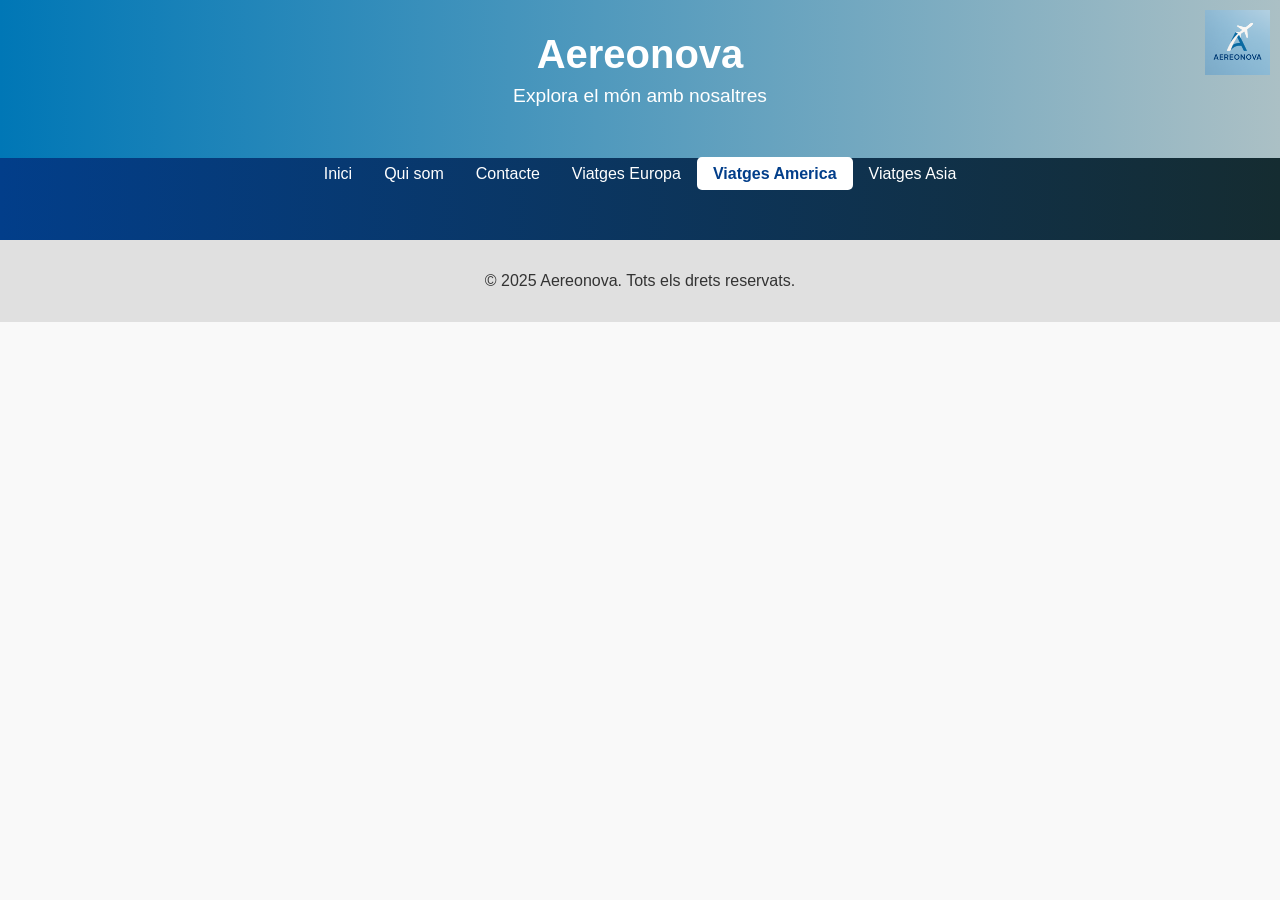
==== america.html @ 2155fbc4 "muchos avances" ====
<html lang="ca">
<head>
  <meta charset="UTF-8">
  <title>Aereonova - Inici</title>
  <link rel="stylesheet" href="america.css">

</head>
<body>
  <header>
    <div class="container">
      <h1 class="empresa">Aereonova</h1>
      <p class="eslogan">Explora el món amb nosaltres</p>
      <img src="images/logotipo.png" alt="Logo Aereonova" class="logo-mini">
    </div>
  </header>

  <nav>
    <ul>
      <li><a href="inicio.html" >Inici</a></li>
      <li><a href="qui-som.html">Qui som</a></li>
      <li><a href="contacte.html">Contacte</a></li>
      <li><a href="europa.html" >Viatges Europa</a></li>
      <li><a href="america.html"class="efecto">Viatges America</a></li>
      <li><a href="asia.html">Viatges Asia</a></li>
    </ul>




    <footer>
        <p>&copy; 2025 Aereonova. Tots els drets reservats.</p>
      </footer>
    </body>
    </html>
---- america.css ----
body {
    margin: 0;
    padding: 0;
    font-family: 'Montserrat', sans-serif;
    background-color: #f9f9f9;
    color: #333;
  }
  
  header {
    background: linear-gradient(to right, #0077b6, #abc0c5);
    color: white;
    padding: 2rem 1rem;
    text-align: center;
  }
  
  .empresa {
    margin: 0;
    font-size: 2.5rem;
    font-weight: 700;
  }
  
  .eslogan {
    font-size: 1.2rem;
    margin-top: 0.5rem;
  }
  
  .logo-mini {
    position: absolute;
    top: 10px;
    right: 10px;
    width: 65px;
    height: auto;
  }
  
  nav {
    background: linear-gradient(to right, #023e8a, #152c31)
  }
  
  nav ul {
    list-style: none;
    display: flex;
    justify-content: center;
    margin: 0;
    padding: 7px;
  
  }
  
  nav a {
    color: white;
    text-decoration: none;
    padding: 0.5rem 1rem;
    border-radius: 5px;
  
  }
  
  nav a:hover {
    background: linear-gradient(to right, #0077b6, #a2b6bb)
  }
  
  nav a.efecto {
    background-color: white;
    color: #023e8a;
    font-weight: bold;
  }









  footer {
  background-color: #e0e0e0;
  text-align: center;
  padding: 1rem;
  margin-top: 50px;
  font-size: 16px;
}
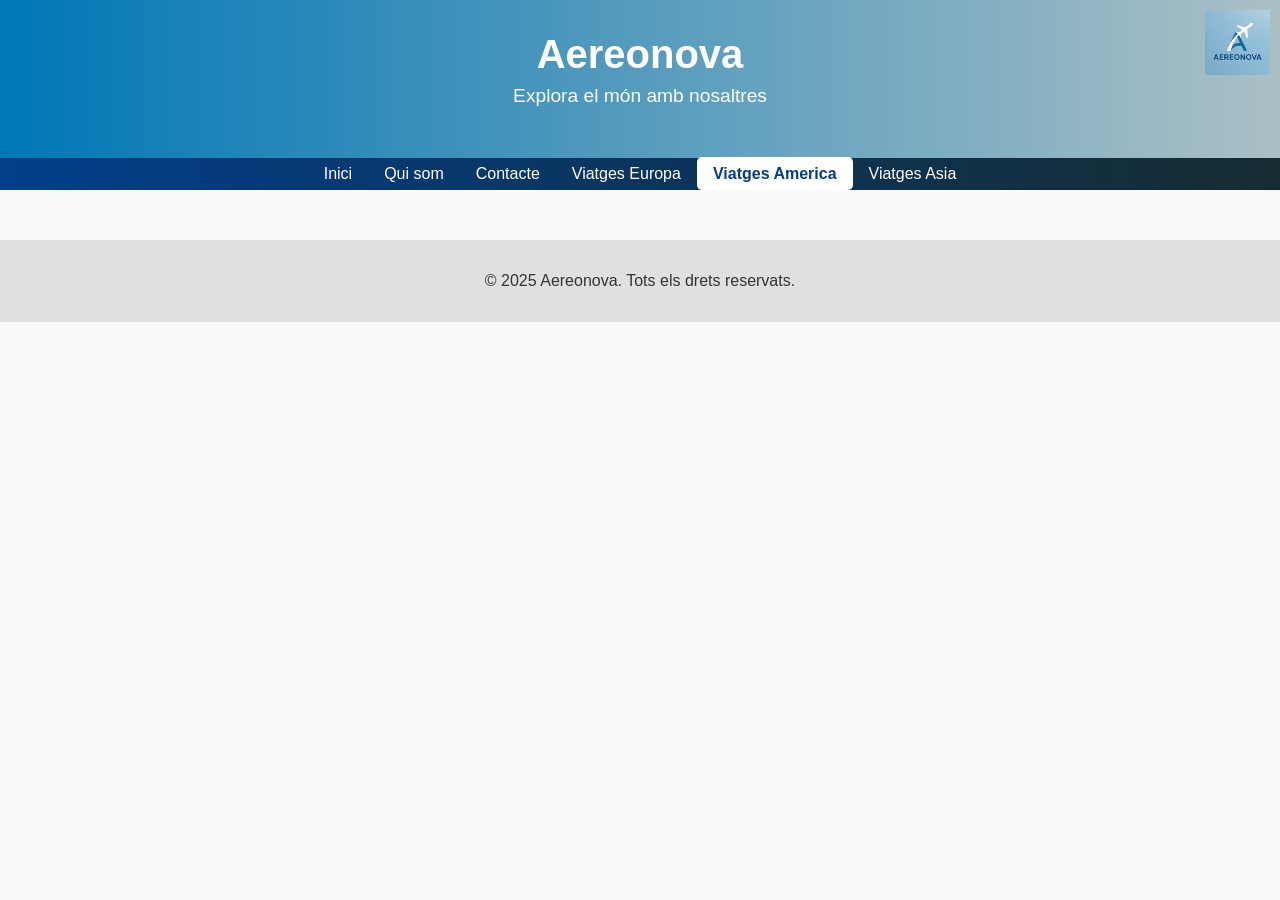
==== commit 531e9d60: "ab" ====
--- a/america.html
+++ b/america.html
@@ -16,13 +16,14 @@
 
   <nav>
     <ul>
-      <li><a href="inicio.html" >Inici</a></li>
+      <li><a href="index.html" >Inici</a></li>
       <li><a href="qui-som.html">Qui som</a></li>
       <li><a href="contacte.html">Contacte</a></li>
       <li><a href="europa.html" >Viatges Europa</a></li>
       <li><a href="america.html"class="efecto">Viatges America</a></li>
       <li><a href="asia.html">Viatges Asia</a></li>
     </ul>
+</nav>
 
 
 
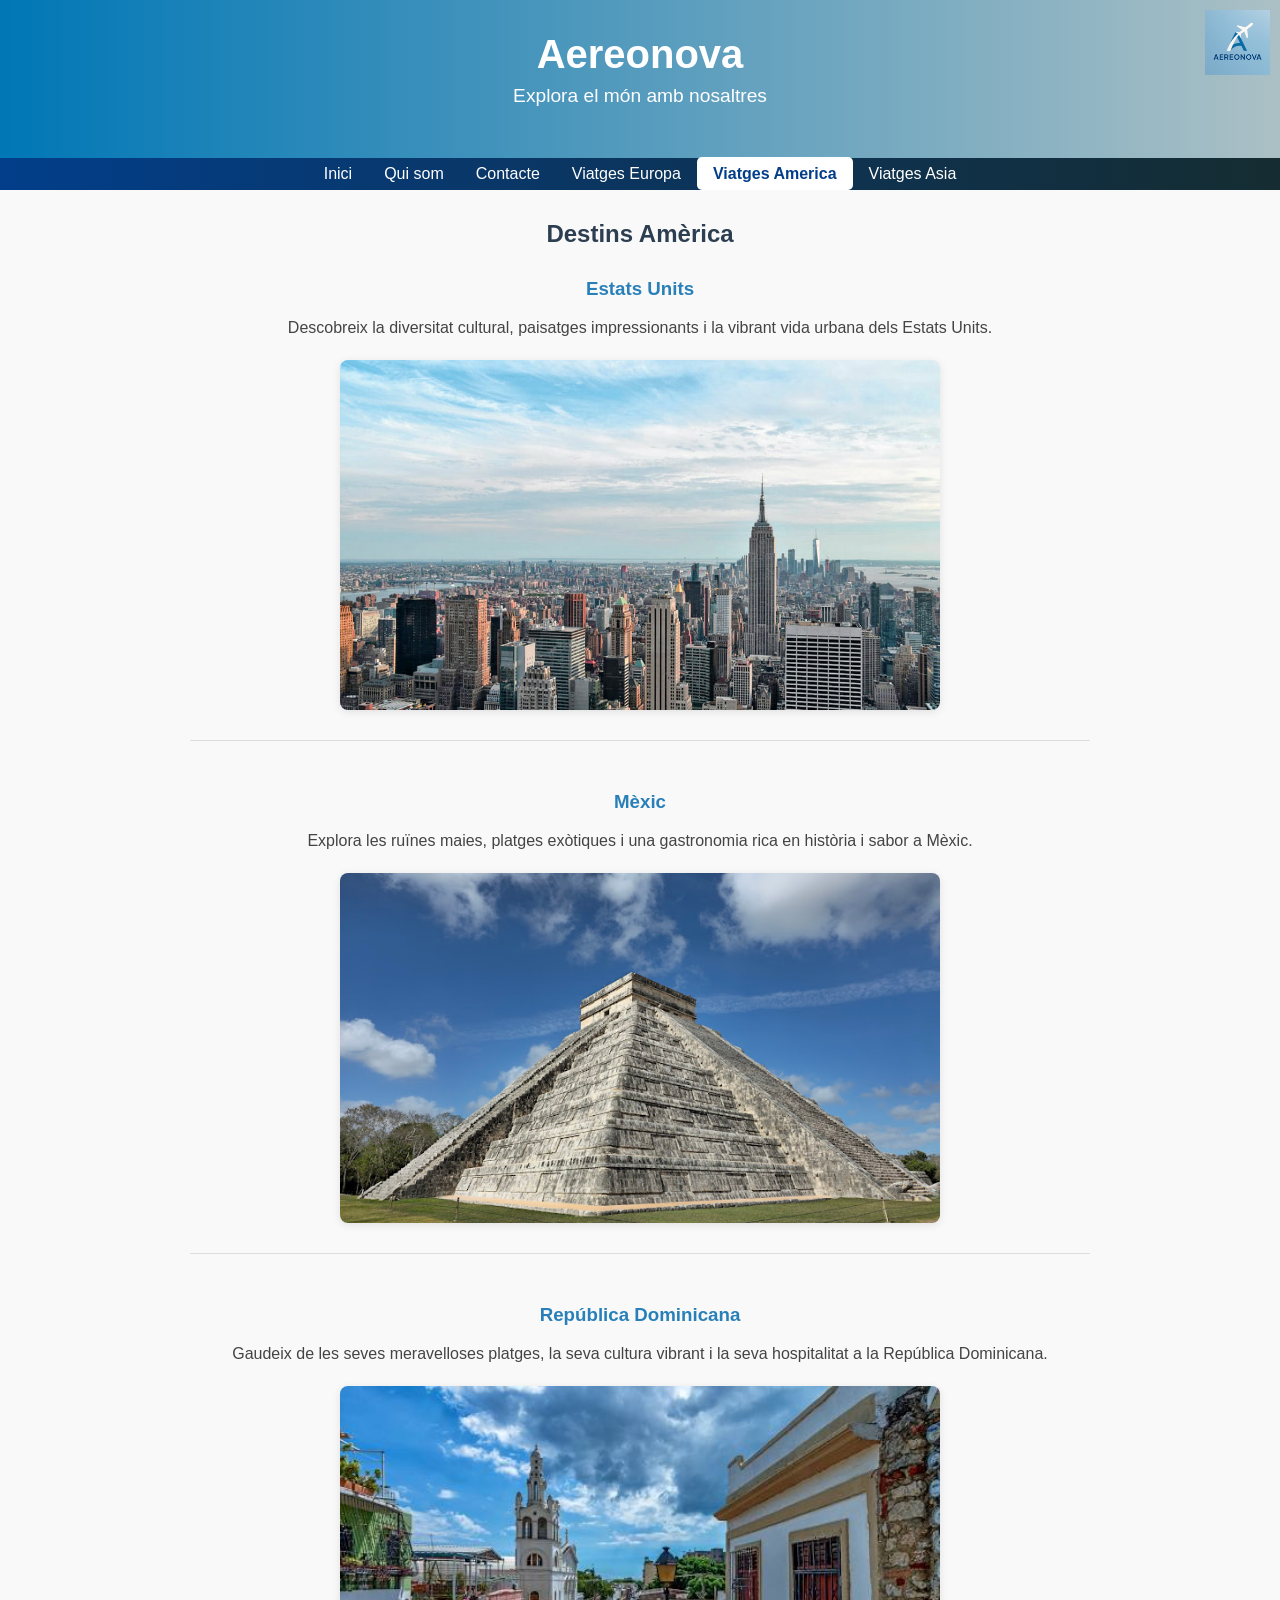
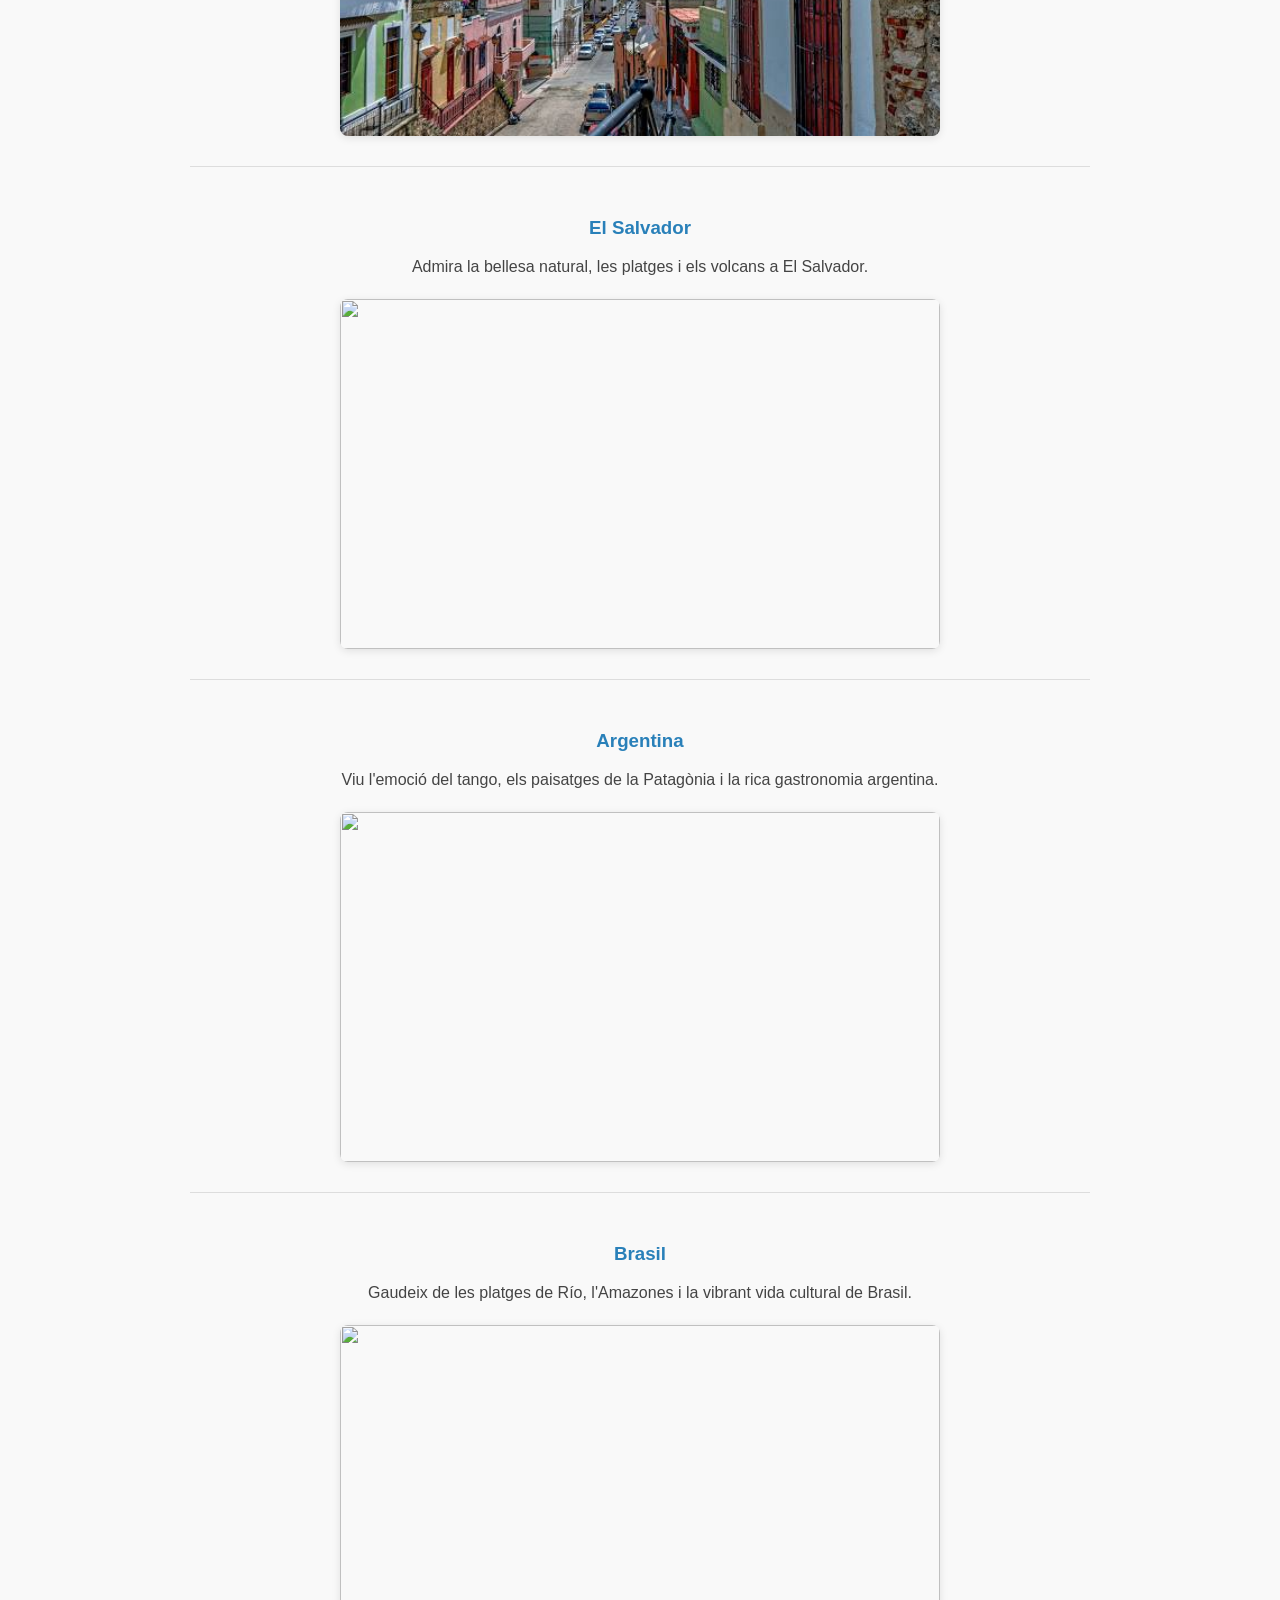
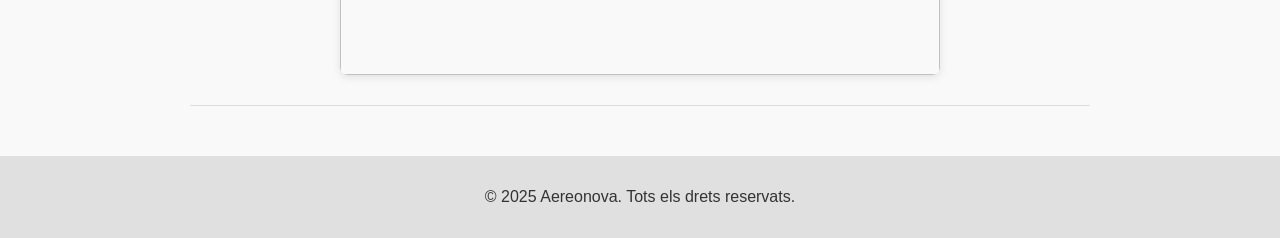
==== commit 9b0f738f: "holas" ====
--- a/america.html
+++ b/america.html
@@ -2,7 +2,7 @@
 <head>
   <meta charset="UTF-8">
   <title>Aereonova - Inici</title>
-  <link rel="stylesheet" href="america.css">
+  <link rel="stylesheet" href="css/america.css">
 
 </head>
 <body>
@@ -25,11 +25,85 @@
     </ul>
 </nav>
 
+<div class="destins-america">
+  <h2>Destins Amèrica</h2>
+  
+  <div class="paises">
+    <h3>Estats Units</h3>
+    <p>Descobreix la diversitat cultural, paisatges impressionants i la vibrant vida urbana dels Estats Units.</p>
+    <div class="imagenes">
+      <img src="images/images_america/Nueva_York.jpg" alt="Nova York" class="active">
+      <img src="images/images_america/hawai.jpg" alt="Hawai">
+      <img src="images/images_america/Gran cañon.jpg" alt="Gran Canyó">
+    </div>
+  </div>
 
+  <div class="paises">
+    <h3>Mèxic</h3>
+    <p>Explora les ruïnes maies, platges exòtiques i una gastronomia rica en història i sabor a Mèxic.</p>
+    <div class="imagenes">
+      <img src="images/images_america/Chichen_Itza.jpg" alt="Chichen Itzá" class="active">
+      <img src="images/images_america/CDMX.jpeg" alt="Ciutat de Mèxic">
+      <img src="images/images_america/Cancun.jpeg" alt="Cancún">
+    </div>
+  </div>
 
+  <div class="paises">
+    <h3>República Dominicana</h3>
+    <p>Gaudeix de les seves meravelloses platges, la seva cultura vibrant i la seva hospitalitat a la República Dominicana.</p>
+    <div class="imagenes">
+      <img src="images/images_america/santo domingo.jpeg" alt="Santo Domingo" class="active">
+      <img src="images/images_america/salto el limon.jpg" alt="Salt el Llimó">
+      <img src="images/images_america/punta cana.jpeg" alt="Punta Cana">
+    </div>
+  </div>
+
+  <div class="paises">
+    <h3>El Salvador</h3>
+    <p>Admira la bellesa natural, les platges i els volcans a El Salvador.</p>
+    <div class="imagenes">
+      <img src="" alt="" class="active">
+      <img src="" alt="">
+      <img src="" alt="">
+    </div>
+  </div>
+
+  <div class="paises">
+    <h3>Argentina</h3>
+    <p>Viu l'emoció del tango, els paisatges de la Patagònia i la rica gastronomia argentina.</p>
+    <div class="imagenes">
+      <img src="" alt="" class="active">
+      <img src="" alt="">
+      <img src="" alt="">
+    </div>
+  </div>
+
+  <div class="paises">
+    <h3>Brasil</h3>
+    <p>Gaudeix de les platges de Río, l'Amazones i la vibrant vida cultural de Brasil.</p>
+    <div class="imagenes">
+      <img src="" alt="" class="active">
+      <img src="" alt="">
+      <img src="" alt="">
+    </div>
+  </div>
+</div>
 
     <footer>
         <p>&copy; 2025 Aereonova. Tots els drets reservats.</p>
       </footer>
+            <script>
+        document.querySelectorAll('.imagenes').forEach(imagenes => {
+          const images = imagenes.querySelectorAll('img');
+          let current = 0;
+      
+          setInterval(() => {
+            images[current].classList.remove('active');
+            current = (current + 1) % images.length;
+            images[current].classList.add('active');
+          }, 3500);
+        });
+      </script> 
+    </body>
     </body>
     </html>
--- a/css/america.css
+++ b/css/america.css
@@ -0,0 +1,132 @@
+body {
+    margin: 0;
+    padding: 0;
+    font-family: 'Montserrat', sans-serif;
+    background-color: #f9f9f9;
+    color: #333;
+  }
+  
+  header {
+    background: linear-gradient(to right, #0077b6, #abc0c5);
+    color: white;
+    padding: 2rem 1rem;
+    text-align: center;
+  }
+  
+  .empresa {
+    margin: 0;
+    font-size: 2.5rem;
+    font-weight: 700;
+  }
+  
+  .eslogan {
+    font-size: 1.2rem;
+    margin-top: 0.5rem;
+  }
+  
+  .logo-mini {
+    position: absolute;
+    top: 10px;
+    right: 10px;
+    width: 65px;
+    height: auto;
+  }
+  
+  nav {
+    background: linear-gradient(to right, #023e8a, #152c31)
+  }
+  
+  nav ul {
+    list-style: none;
+    display: flex;
+    justify-content: center;
+    margin: 0;
+    padding: 7px;
+  
+  }
+  
+  nav a {
+    color: white;
+    text-decoration: none;
+    padding: 0.5rem 1rem;
+    border-radius: 5px;
+  
+  }
+  
+  nav a:hover {
+    background: linear-gradient(to right, #0077b6, #a2b6bb)
+  }
+  
+  nav a.efecto {
+    background-color: white;
+    color: #023e8a;
+    font-weight: bold;
+  }
+
+    .destins-america {
+  max-width: 900px;
+  margin: 30px auto;
+  font-family: Arial, sans-serif;
+  padding: 0 15px;
+}
+
+.destins-america h2 {
+  text-align: center;
+  margin-bottom: 30px;
+  color: #2c3e50;
+}
+
+.paises {
+  margin-bottom: 50px;
+  border-bottom: 1px solid #ddd;
+  padding-bottom: 30px;
+}
+
+.paises h3 {
+  color: #2980b9;
+  margin-bottom: 10px;
+  text-align: center;
+}
+
+.paises p {
+  text-align: center;
+  font-size: 1rem;
+  line-height: 1.5;
+  color: #444;
+  margin-bottom: 20px;
+}
+
+.imagenes {
+  position: relative;
+  width: 100%;
+  max-width: 600px;
+  height: 350px;
+  overflow: hidden;
+  margin: 0 auto;
+  border-radius: 8px;
+  box-shadow: 0 2px 8px rgba(0,0,0,0.1);
+}
+
+.imagenes img {
+  position: absolute;
+  top: 0;
+  left: 0;
+  width: 100%;
+  height: 350px;
+  object-fit: cover;
+  opacity: 0;
+  transition: opacity 1s ease-in-out;
+}
+
+.imagenes img.active {
+  opacity: 1;
+  position: relative;
+}
+
+  footer {
+  background-color: #e0e0e0;
+  text-align: center;
+  padding: 1rem;
+  margin-top: 50px;
+  font-size: 16px;
+}
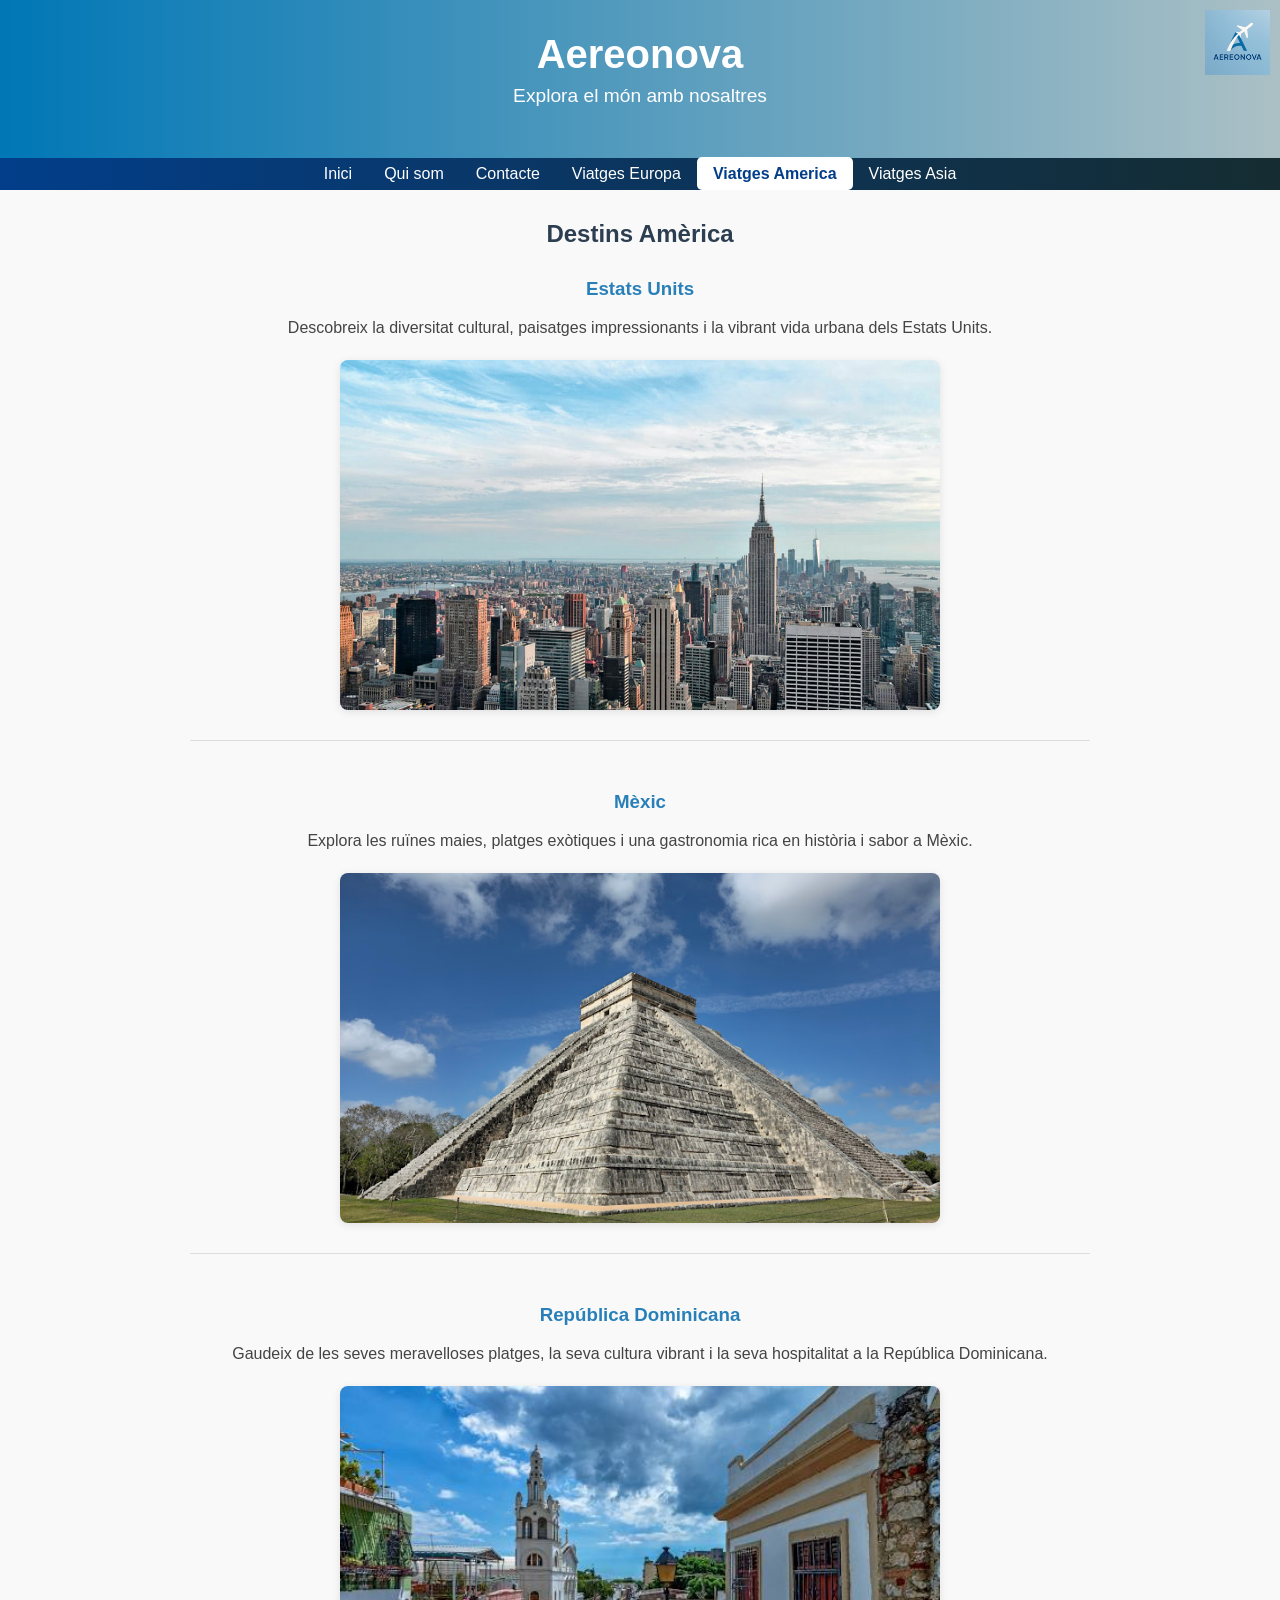
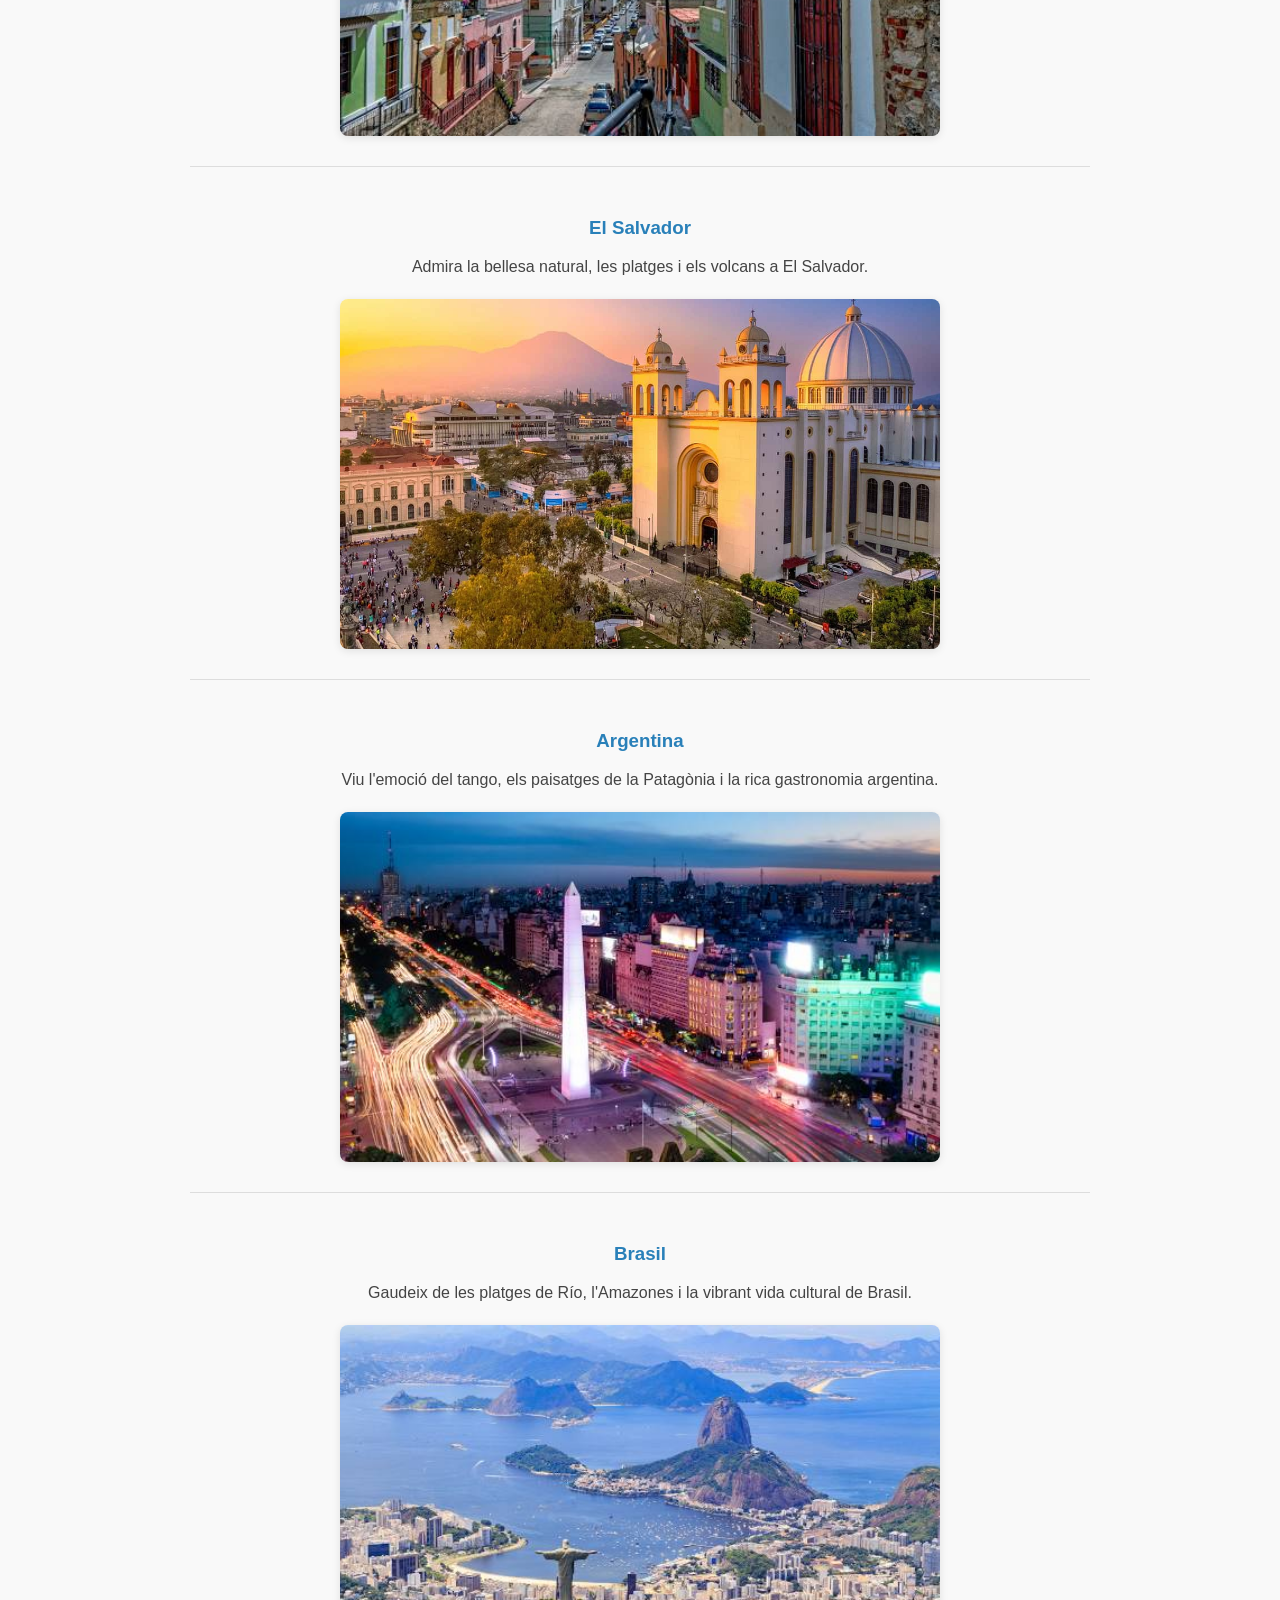
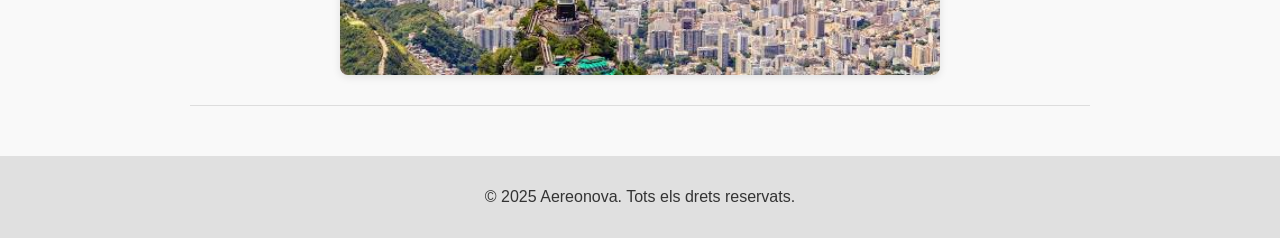
==== commit 0b0186b3: "america" ====
--- a/america.html
+++ b/america.html
@@ -62,9 +62,9 @@
     <h3>El Salvador</h3>
     <p>Admira la bellesa natural, les platges i els volcans a El Salvador.</p>
     <div class="imagenes">
-      <img src="" alt="" class="active">
-      <img src="" alt="">
-      <img src="" alt="">
+      <img src="images/images_america/san salvador.jpg" alt="San Salvador" class="active">
+      <img src="images/images_america/el cuco.jpeg" alt="Playa El Cuco">
+      <img src="images/images_america/chaparrastique.jpg" alt="Volcan Chaparrastique">
     </div>
   </div>
 
@@ -72,9 +72,9 @@
     <h3>Argentina</h3>
     <p>Viu l'emoció del tango, els paisatges de la Patagònia i la rica gastronomia argentina.</p>
     <div class="imagenes">
-      <img src="" alt="" class="active">
-      <img src="" alt="">
-      <img src="" alt="">
+      <img src="images/images_america/buenos aires.jpeg" alt="Buenos Aires" class="active">
+      <img src="images/images_america/bariloche.jpeg" alt="Bariloche">
+      <img src="images/images_america/salta y jujuy.jpg" alt="Salta y Jujuy">
     </div>
   </div>
 
@@ -82,9 +82,9 @@
     <h3>Brasil</h3>
     <p>Gaudeix de les platges de Río, l'Amazones i la vibrant vida cultural de Brasil.</p>
     <div class="imagenes">
-      <img src="" alt="" class="active">
-      <img src="" alt="">
-      <img src="" alt="">
+      <img src="images/images_america/Rio de Janeiro.jpeg" alt="Rio de Janeiro" class="active">
+      <img src="images/images_america/amazonas.jpeg" alt="Amazonas">
+      <img src="images/images_america/Baía do Sancho.jpeg" alt="Baía do Sancho">
     </div>
   </div>
 </div>
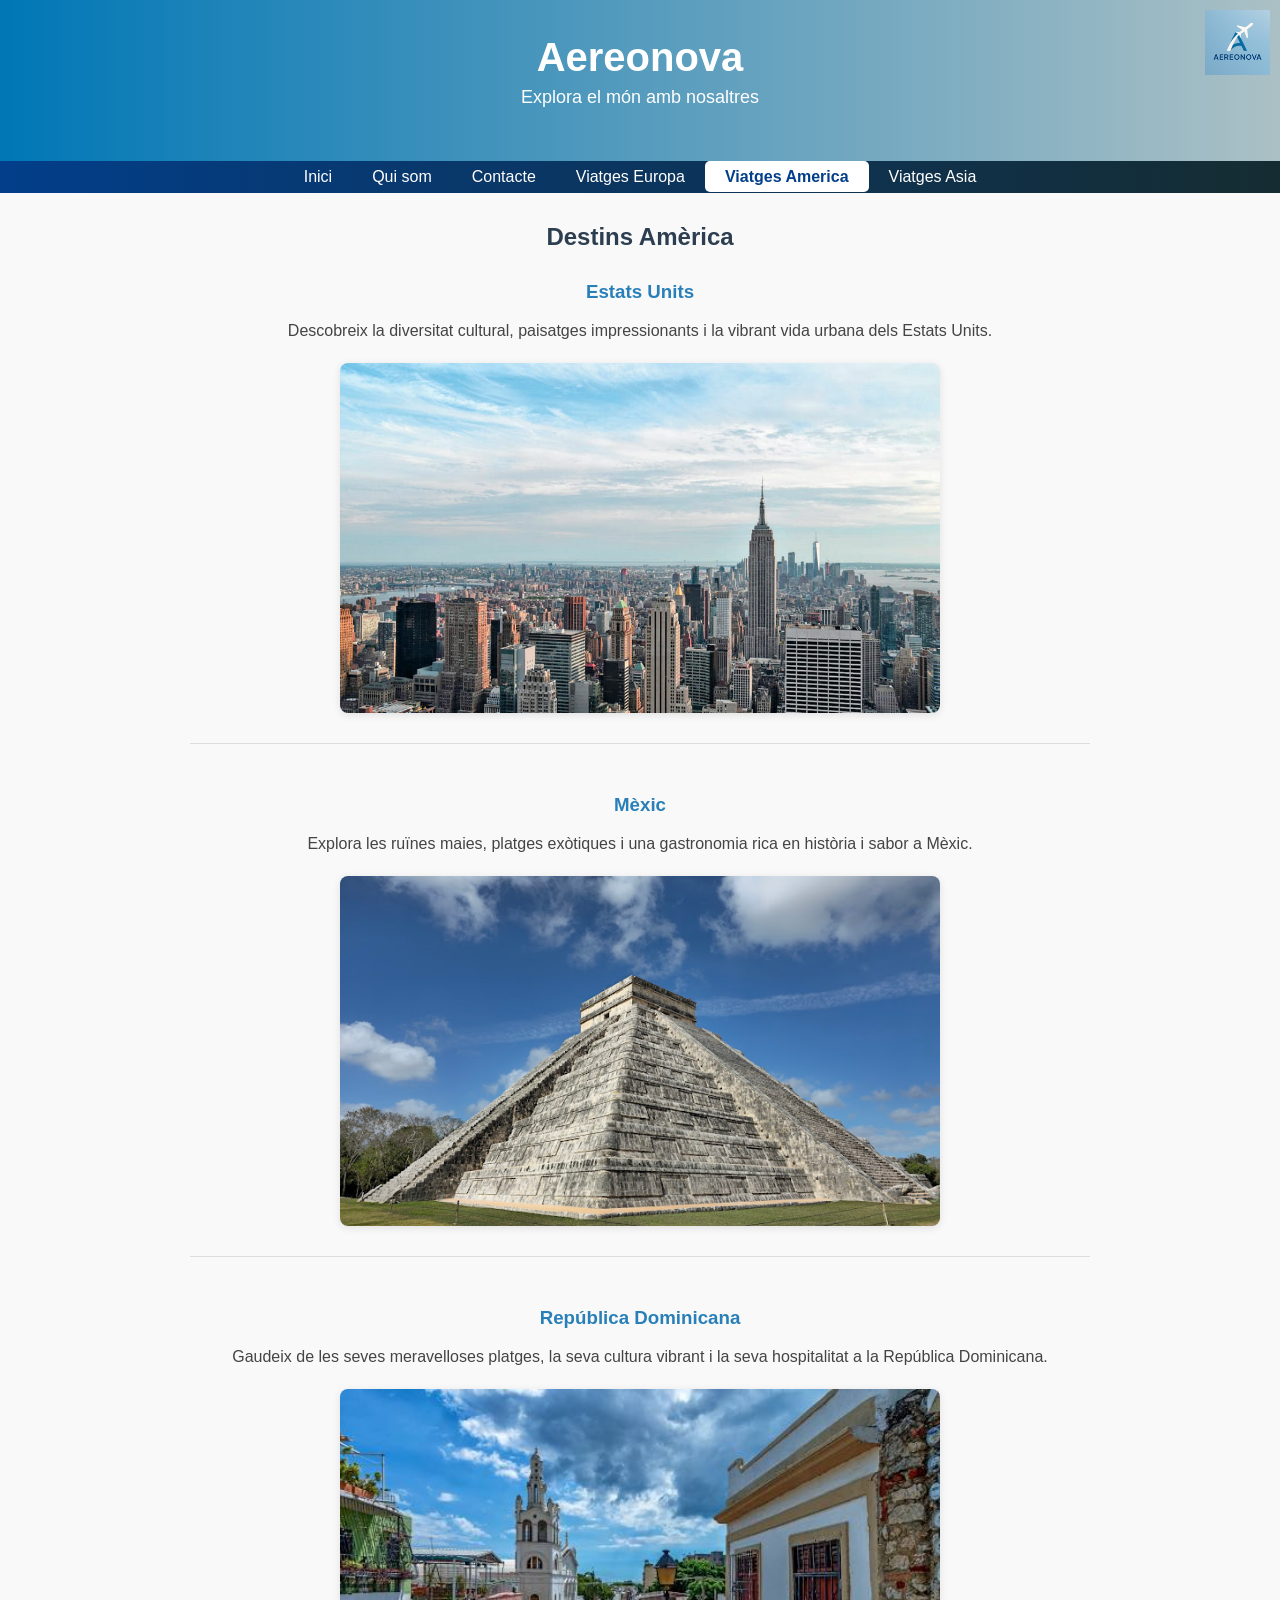
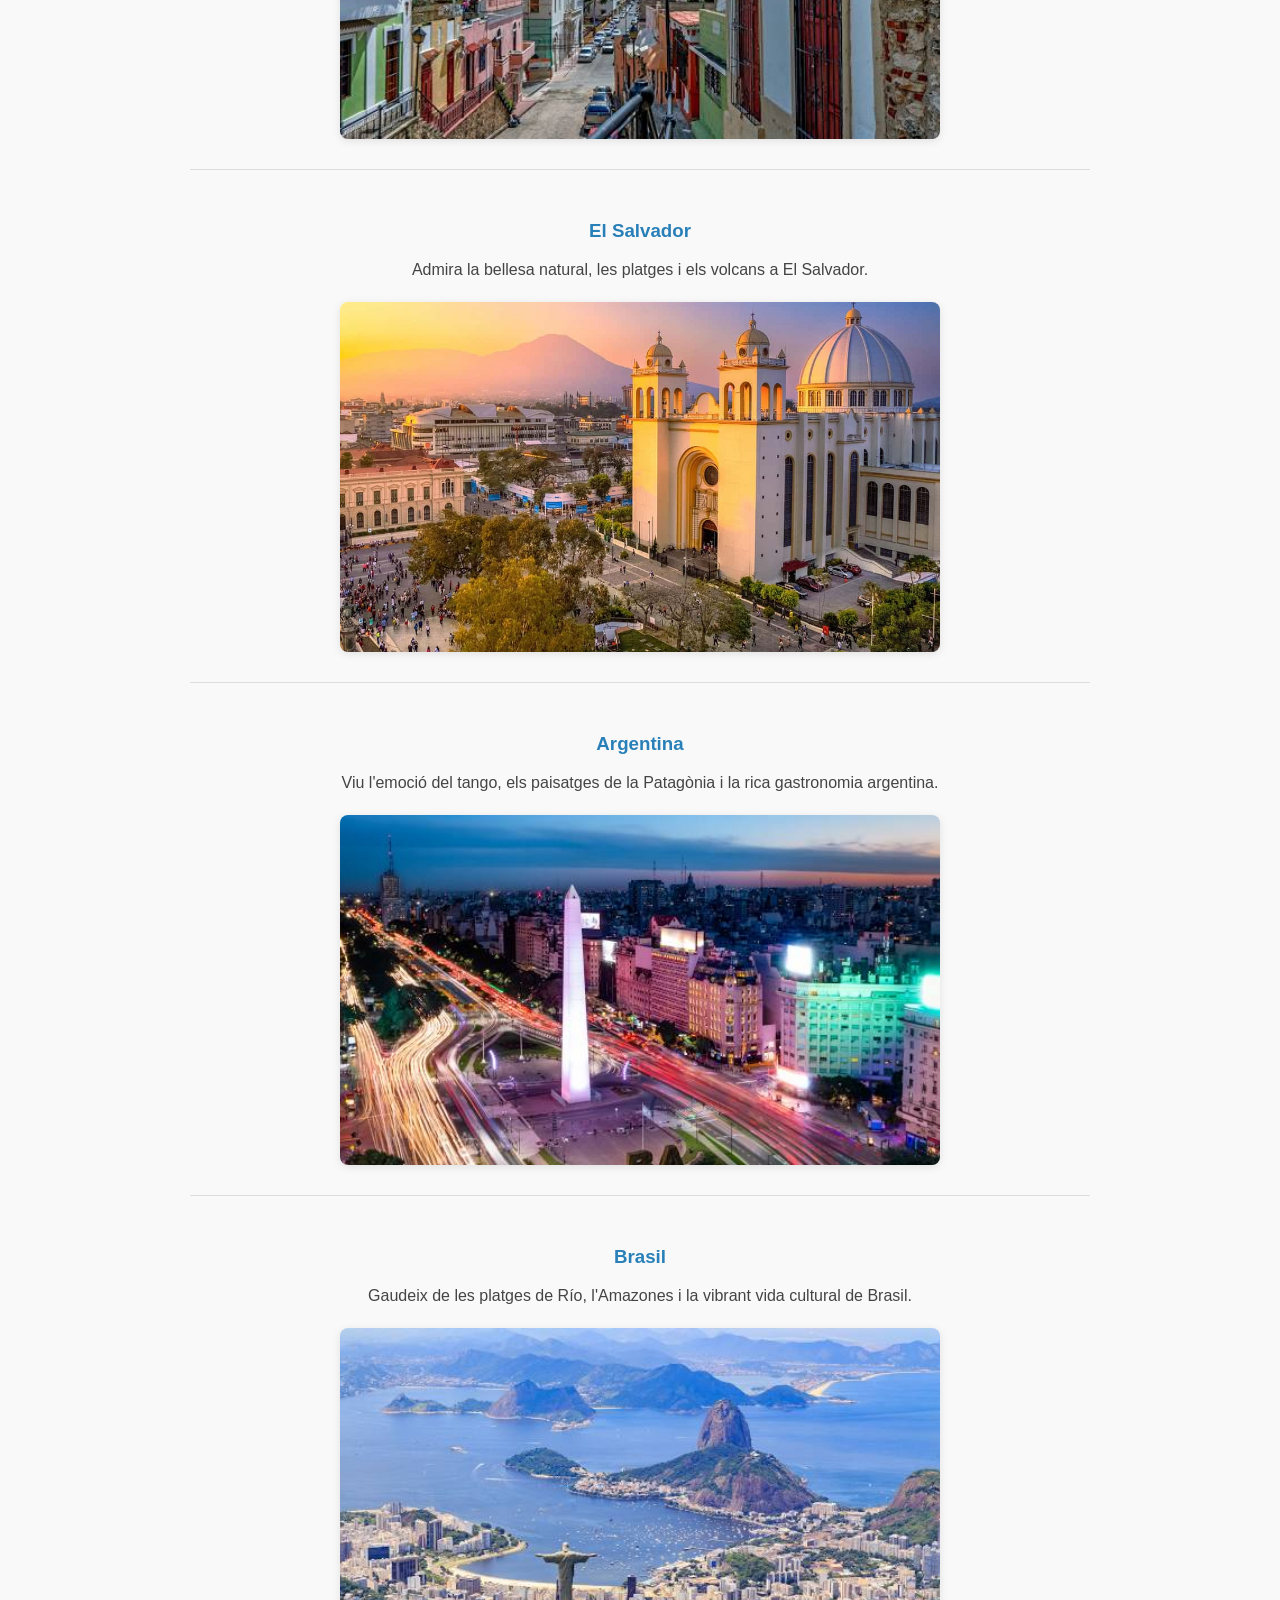
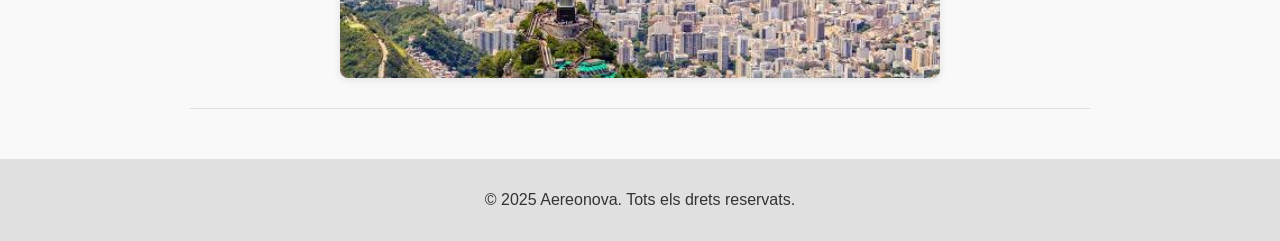
==== commit 247f878d: "prue" ====
--- a/america.html
+++ b/america.html
@@ -1,10 +1,12 @@
 <html lang="ca">
+
 <head>
   <meta charset="UTF-8">
   <title>Aereonova - Inici</title>
   <link rel="stylesheet" href="css/america.css">
 
 </head>
+
 <body>
   <header>
     <div class="container">
@@ -16,94 +18,96 @@
 
   <nav>
     <ul>
-      <li><a href="index.html" >Inici</a></li>
+      <li><a href="index.html">Inici</a></li>
       <li><a href="qui-som.html">Qui som</a></li>
       <li><a href="contacte.html">Contacte</a></li>
-      <li><a href="europa.html" >Viatges Europa</a></li>
-      <li><a href="america.html"class="efecto">Viatges America</a></li>
+      <li><a href="europa.html">Viatges Europa</a></li>
+      <li><a href="america.html" class="efecto">Viatges America</a></li>
       <li><a href="asia.html">Viatges Asia</a></li>
     </ul>
-</nav>
+  </nav>
 
-<div class="destins-america">
-  <h2>Destins Amèrica</h2>
-  
-  <div class="paises">
-    <h3>Estats Units</h3>
-    <p>Descobreix la diversitat cultural, paisatges impressionants i la vibrant vida urbana dels Estats Units.</p>
-    <div class="imagenes">
-      <img src="images/images_america/Nueva_York.jpg" alt="Nova York" class="active">
-      <img src="images/images_america/hawai.jpg" alt="Hawai">
-      <img src="images/images_america/Gran cañon.jpg" alt="Gran Canyó">
+  <div class="destins-america">
+    <h2>Destins Amèrica</h2>
+
+    <div class="paises">
+      <h3>Estats Units</h3>
+      <p>Descobreix la diversitat cultural, paisatges impressionants i la vibrant vida urbana dels Estats Units.</p>
+      <div class="imagenes">
+        <img src="images/images_america/Nueva_York.jpg" alt="Nova York" class="active">
+        <img src="images/images_america/hawai.jpg" alt="Hawai">
+        <img src="images/images_america/Gran cañon.jpg" alt="Gran Canyó">
+      </div>
+    </div>
+
+    <div class="paises">
+      <h3>Mèxic</h3>
+      <p>Explora les ruïnes maies, platges exòtiques i una gastronomia rica en història i sabor a Mèxic.</p>
+      <div class="imagenes">
+        <img src="images/images_america/Chichen_Itza.jpg" alt="Chichen Itzá" class="active">
+        <img src="images/images_america/CDMX.jpeg" alt="Ciutat de Mèxic">
+        <img src="images/images_america/Cancun.jpeg" alt="Cancún">
+      </div>
+    </div>
+
+    <div class="paises">
+      <h3>República Dominicana</h3>
+      <p>Gaudeix de les seves meravelloses platges, la seva cultura vibrant i la seva hospitalitat a la República
+        Dominicana.</p>
+      <div class="imagenes">
+        <img src="images/images_america/santo domingo.jpeg" alt="Santo Domingo" class="active">
+        <img src="images/images_america/salto el limon.jpg" alt="Salt el Llimó">
+        <img src="images/images_america/punta cana.jpeg" alt="Punta Cana">
+      </div>
+    </div>
+
+    <div class="paises">
+      <h3>El Salvador</h3>
+      <p>Admira la bellesa natural, les platges i els volcans a El Salvador.</p>
+      <div class="imagenes">
+        <img src="images/images_america/san salvador.jpg" alt="San Salvador" class="active">
+        <img src="images/images_america/el cuco.jpeg" alt="Playa El Cuco">
+        <img src="images/images_america/chaparrastique.jpg" alt="Volcan Chaparrastique">
+      </div>
+    </div>
+
+    <div class="paises">
+      <h3>Argentina</h3>
+      <p>Viu l'emoció del tango, els paisatges de la Patagònia i la rica gastronomia argentina.</p>
+      <div class="imagenes">
+        <img src="images/images_america/buenos aires.jpeg" alt="Buenos Aires" class="active">
+        <img src="images/images_america/bariloche.jpeg" alt="Bariloche">
+        <img src="images/images_america/salta y jujuy.jpg" alt="Salta y Jujuy">
+      </div>
+    </div>
+
+    <div class="paises">
+      <h3>Brasil</h3>
+      <p>Gaudeix de les platges de Río, l'Amazones i la vibrant vida cultural de Brasil.</p>
+      <div class="imagenes">
+        <img src="images/images_america/Rio de Janeiro.jpeg" alt="Rio de Janeiro" class="active">
+        <img src="images/images_america/amazonas.jpeg" alt="Amazonas">
+        <img src="images/images_america/Baía do Sancho.jpeg" alt="Baía do Sancho">
+      </div>
     </div>
   </div>
 
-  <div class="paises">
-    <h3>Mèxic</h3>
-    <p>Explora les ruïnes maies, platges exòtiques i una gastronomia rica en història i sabor a Mèxic.</p>
-    <div class="imagenes">
-      <img src="images/images_america/Chichen_Itza.jpg" alt="Chichen Itzá" class="active">
-      <img src="images/images_america/CDMX.jpeg" alt="Ciutat de Mèxic">
-      <img src="images/images_america/Cancun.jpeg" alt="Cancún">
-    </div>
-  </div>
+  <footer>
+    <p>&copy; 2025 Aereonova. Tots els drets reservats.</p>
+  </footer>
+  <script>
+    document.querySelectorAll('.imagenes').forEach(imagenes => {
+      const images = imagenes.querySelectorAll('img');
+      let current = 0;
 
-  <div class="paises">
-    <h3>República Dominicana</h3>
-    <p>Gaudeix de les seves meravelloses platges, la seva cultura vibrant i la seva hospitalitat a la República Dominicana.</p>
-    <div class="imagenes">
-      <img src="images/images_america/santo domingo.jpeg" alt="Santo Domingo" class="active">
-      <img src="images/images_america/salto el limon.jpg" alt="Salt el Llimó">
-      <img src="images/images_america/punta cana.jpeg" alt="Punta Cana">
-    </div>
-  </div>
+      setInterval(() => {
+        images[current].classList.remove('active');
+        current = (current + 1) % images.length;
+        images[current].classList.add('active');
+      }, 3500);
+    });
+  </script>
+</body>
+</body>
 
-  <div class="paises">
-    <h3>El Salvador</h3>
-    <p>Admira la bellesa natural, les platges i els volcans a El Salvador.</p>
-    <div class="imagenes">
-      <img src="images/images_america/san salvador.jpg" alt="San Salvador" class="active">
-      <img src="images/images_america/el cuco.jpeg" alt="Playa El Cuco">
-      <img src="images/images_america/chaparrastique.jpg" alt="Volcan Chaparrastique">
-    </div>
-  </div>
-
-  <div class="paises">
-    <h3>Argentina</h3>
-    <p>Viu l'emoció del tango, els paisatges de la Patagònia i la rica gastronomia argentina.</p>
-    <div class="imagenes">
-      <img src="images/images_america/buenos aires.jpeg" alt="Buenos Aires" class="active">
-      <img src="images/images_america/bariloche.jpeg" alt="Bariloche">
-      <img src="images/images_america/salta y jujuy.jpg" alt="Salta y Jujuy">
-    </div>
-  </div>
-
-  <div class="paises">
-    <h3>Brasil</h3>
-    <p>Gaudeix de les platges de Río, l'Amazones i la vibrant vida cultural de Brasil.</p>
-    <div class="imagenes">
-      <img src="images/images_america/Rio de Janeiro.jpeg" alt="Rio de Janeiro" class="active">
-      <img src="images/images_america/amazonas.jpeg" alt="Amazonas">
-      <img src="images/images_america/Baía do Sancho.jpeg" alt="Baía do Sancho">
-    </div>
-  </div>
-</div>
-
-    <footer>
-        <p>&copy; 2025 Aereonova. Tots els drets reservats.</p>
-      </footer>
-            <script>
-        document.querySelectorAll('.imagenes').forEach(imagenes => {
-          const images = imagenes.querySelectorAll('img');
-          let current = 0;
-      
-          setInterval(() => {
-            images[current].classList.remove('active');
-            current = (current + 1) % images.length;
-            images[current].classList.add('active');
-          }, 3500);
-        });
-      </script> 
-    </body>
-    </body>
-    </html>+</html>
--- a/css/america.css
+++ b/css/america.css
@@ -1,69 +1,69 @@
 body {
-    margin: 0;
-    padding: 0;
-    font-family: 'Montserrat', sans-serif;
-    background-color: #f9f9f9;
-    color: #333;
-  }
-  
-  header {
-    background: linear-gradient(to right, #0077b6, #abc0c5);
-    color: white;
-    padding: 2rem 1rem;
-    text-align: center;
-  }
-  
-  .empresa {
-    margin: 0;
-    font-size: 2.5rem;
-    font-weight: 700;
-  }
-  
-  .eslogan {
-    font-size: 1.2rem;
-    margin-top: 0.5rem;
-  }
-  
-  .logo-mini {
-    position: absolute;
-    top: 10px;
-    right: 10px;
-    width: 65px;
-    height: auto;
-  }
-  
-  nav {
-    background: linear-gradient(to right, #023e8a, #152c31)
-  }
-  
-  nav ul {
-    list-style: none;
-    display: flex;
-    justify-content: center;
-    margin: 0;
-    padding: 7px;
-  
-  }
-  
-  nav a {
-    color: white;
-    text-decoration: none;
-    padding: 0.5rem 1rem;
-    border-radius: 5px;
-  
-  }
-  
-  nav a:hover {
-    background: linear-gradient(to right, #0077b6, #a2b6bb)
-  }
-  
-  nav a.efecto {
-    background-color: white;
-    color: #023e8a;
-    font-weight: bold;
-  }
+  margin: 0;
+  padding: 0;
+  font-family: 'Montserrat', sans-serif;
+  background-color: #f9f9f9;
+  color: #333;
+}
 
-    .destins-america {
+header {
+  background: linear-gradient(to right, #0077b6, #abc0c5);
+  color: white;
+  padding: 35px;
+  text-align: center;
+}
+
+.empresa {
+  margin: 0;
+  font-size: 40px;
+  font-weight: 700;
+}
+
+.eslogan {
+  font-size: 18px;
+  margin-top: 7px;
+}
+
+.logo-mini {
+  position: absolute;
+  top: 10px;
+  right: 10px;
+  width: 65px;
+  height: auto;
+}
+
+nav {
+  background: linear-gradient(to right, #023e8a, #152c31)
+}
+
+nav ul {
+  list-style: none;
+  display: flex;
+  justify-content: center;
+  margin: 0;
+  padding: 7px;
+
+}
+
+nav a {
+  color: white;
+  text-decoration: none;
+  padding: 7px 20px;
+  border-radius: 5px;
+  transition: background-color 0.6s ease;
+}
+
+nav a:hover {
+  background: linear-gradient(to right, #0077b6, #a2b6bb)
+}
+
+nav a.efecto {
+  background-color: white;
+  color: #023e8a;
+  font-weight: bold;
+}
+
+.destins-america {
   max-width: 900px;
   margin: 30px auto;
   font-family: Arial, sans-serif;
@@ -90,7 +90,7 @@
 
 .paises p {
   text-align: center;
-  font-size: 1rem;
+  font-size: 16px;
   line-height: 1.5;
   color: #444;
   margin-bottom: 20px;
@@ -104,7 +104,7 @@
   overflow: hidden;
   margin: 0 auto;
   border-radius: 8px;
-  box-shadow: 0 2px 8px rgba(0,0,0,0.1);
+  box-shadow: 0 2px 8px rgba(0, 0, 0, 0.1);
 }
 
 .imagenes img {
@@ -123,10 +123,22 @@
   position: relative;
 }
 
-  footer {
+footer {
   background-color: #e0e0e0;
   text-align: center;
-  padding: 1rem;
+  padding: 16px;
   margin-top: 50px;
   font-size: 16px;
 }
+
+@media (max-width: 1024px) {
+  nav ul {
+    flex-direction: column;
+  }
+}
+
+@media (max-width: 600px) {
+  body {
+    font-size: 14px;
+  }
+}
